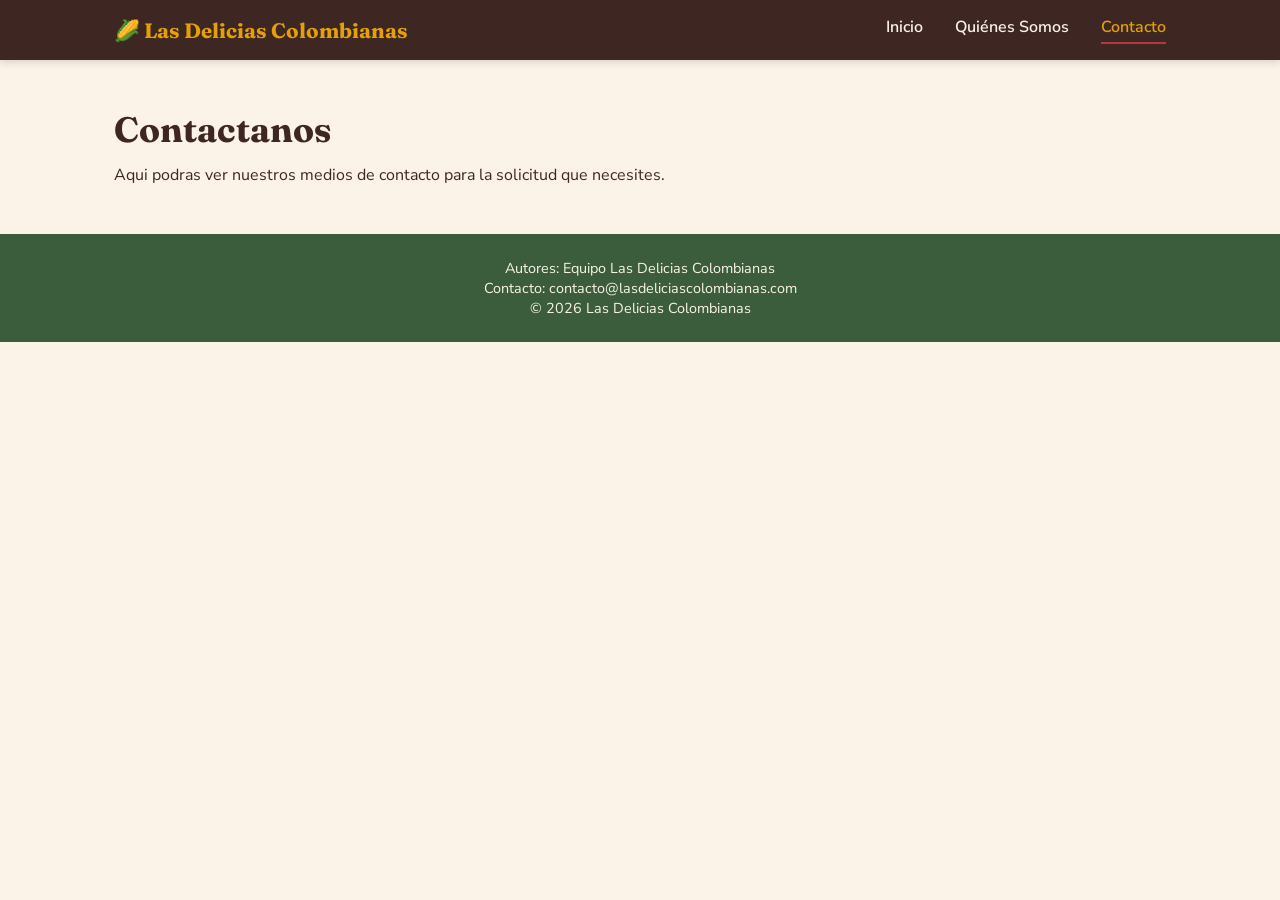
==== contacto.html @ 5845b5d7 "Menu de navegacion" ====
<!DOCTYPE html>
<html lang="es">
<head>
  <meta charset="UTF-8">
  <meta name="viewport" content="width=device-width, initial-scale=1.0">
  <title>Las Delicias Colombianas | Inicio</title>
  <link rel="stylesheet" href="styles.css">
  <link rel="preconnect" href="https://fonts.googleapis.com">
  <link href="https://fonts.googleapis.com/css2?family=Fraunces:wght@500;700&family=Nunito+Sans:wght@400;600&display=swap" rel="stylesheet">
</head>
<body>

  <header class="encabezado">
    <div class="nav-container">
      <a href="index.html" class="logo">🌽 Las Delicias Colombianas</a>
      <button class="menu-toggle" id="menu-toggle" aria-label="Abrir menú" aria-expanded="false">
        <span></span><span></span><span></span>
      </button>
      <nav class="main-nav" id="main-nav">
        <a href="index.html">Inicio</a>
        <a href="quienesSomos.html">Quiénes Somos</a>
        <a href="contacto.html" class="active">Contacto</a>
      </nav>
    </div>
  </header>

  <main>
    <section class="hero">
      <h1>Contactanos</h1>
      <p>Aqui podras ver nuestros medios de contacto para la solicitud que necesites.</p>
    </section>
  </main>

  <footer class="pie-pagina">
    <p>Autores: Equipo Las Delicias Colombianas</p>
    <p>Contacto: contacto@lasdeliciascolombianas.com</p>
    <p>&copy; 2026 Las Delicias Colombianas</p>
  </footer>

  <script src="menu.js"></script>
</body>
</html>
---- styles.css ----
:root{
      --crema: #FBF3E7;
  --mostaza: #E3A008;
  --rojo-aji: #B33A3A;
  --verde-cafe: #3B5D3C;
  --cafe-oscuro: #3E2723;
}

* {
  margin: 0;
  padding: 0;
  box-sizing: border-box;
}

body {
  font-family: 'Nunito Sans', sans-serif;
  background-color: var(--crema);
  color: var(--cafe-oscuro);
}

h1, h2, h3 {
  font-family: 'Fraunces', serif;
}


.encabezado {
  position: sticky; 
  top: 0;
  z-index: 100;
  background-color: var(--cafe-oscuro);
  box-shadow: 0 2px 8px rgba(0,0,0,0.15);
}


.nav-container {
  max-width: 1100px;
  margin: 0 auto;
  display: flex;
  align-items: center;
  justify-content: space-between;
  padding: 1rem 1.5rem;
}


.logo {
  color: var(--mostaza);
  font-family: 'Fraunces', serif;
  font-weight: 700;
  font-size: 1.3rem;
  text-decoration: none;
}


.main-nav {
  display: flex;
  gap: 2rem;
}


.main-nav a {
  color: var(--crema);
  text-decoration: none;
  font-weight: 600;
  padding-bottom: 4px;
  border-bottom: 2px solid transparent;
  transition: border-color 0.2s ease, color 0.2s ease;
}


.main-nav a:hover {
  color: var(--mostaza);
}


.main-nav a.active {
  border-bottom: 2px solid var(--rojo-aji);
  color: var(--mostaza);
}


.menu-toggle {
  display: none;
  flex-direction: column;
  gap: 5px;
  background: none;
  border: none;
  cursor: pointer;
}


.menu-toggle span {
  width: 25px;
  height: 3px;
  background-color: var(--crema);
}



@media (max-width: 768px) {
  .menu-toggle {
    display: flex;
  }

  .main-nav {
    display: none;
    flex-direction: column;
    width: 100%;
    text-align: center;
    background-color: var(--cafe-oscuro);
    position: absolute;
    top: 100%;
    left: 0;
    padding: 1rem 0;
  }

  .main-nav.open {
    display: flex;
  }
}


main {
  max-width: 1100px;
  margin: 0 auto;
  padding: 3rem 1.5rem;
}

.hero h1 {
  font-size: 2.2rem;
  margin-bottom: 0.8rem;
}

.pie-pagina {
  background-color: var(--verde-cafe);
  color: var(--crema);
  text-align: center;
  padding: 1.5rem;
  font-size: 0.9rem;
}
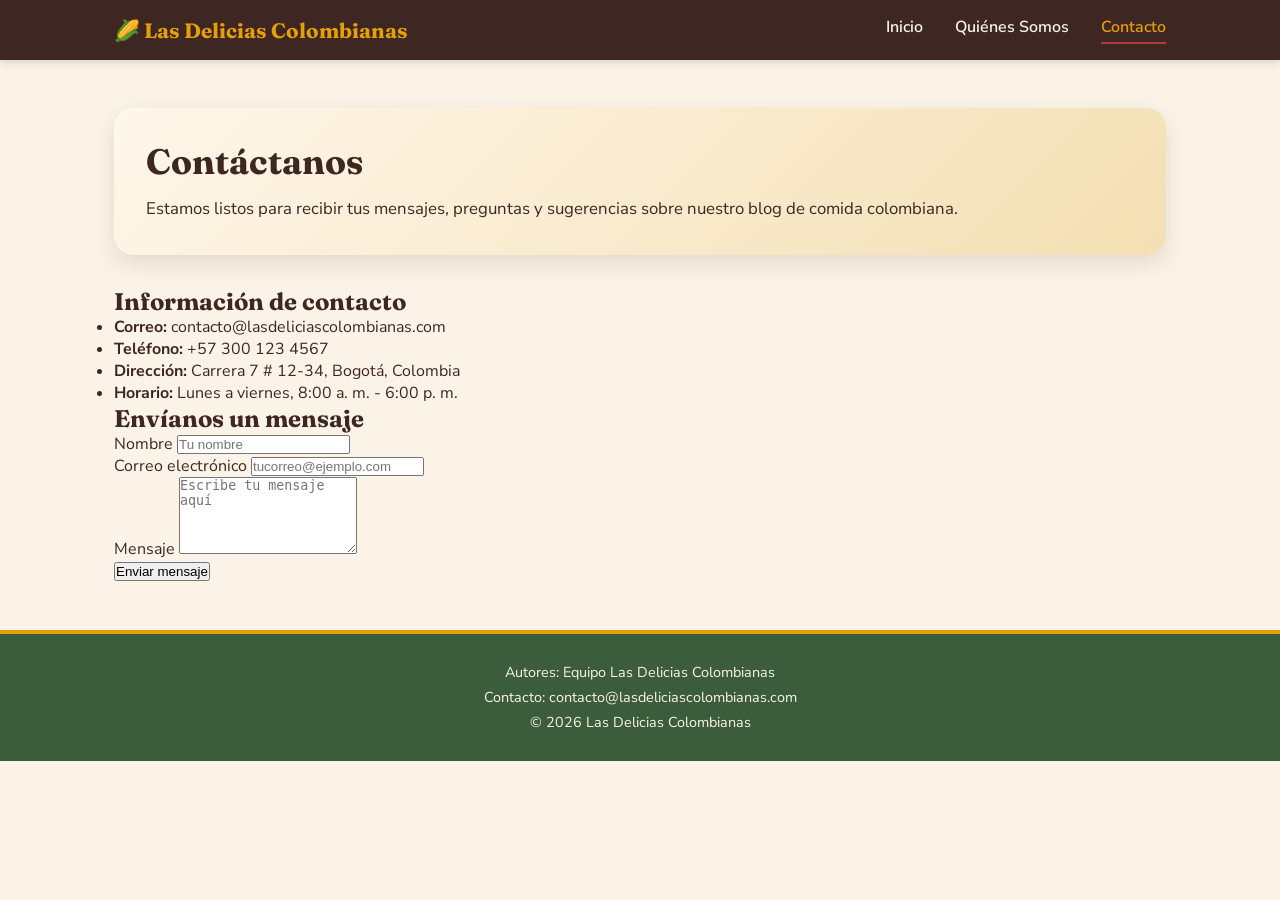
==== commit 42ae045a: "pagina de contacto" ====
--- a/contacto.html
+++ b/contacto.html
@@ -3,7 +3,7 @@
 <head>
   <meta charset="UTF-8">
   <meta name="viewport" content="width=device-width, initial-scale=1.0">
-  <title>Las Delicias Colombianas | Inicio</title>
+  <title>Las Delicias Colombianas | Contacto</title>
   <link rel="stylesheet" href="styles.css">
   <link rel="preconnect" href="https://fonts.googleapis.com">
   <link href="https://fonts.googleapis.com/css2?family=Fraunces:wght@500;700&family=Nunito+Sans:wght@400;600&display=swap" rel="stylesheet">
@@ -25,9 +25,38 @@
   </header>
 
   <main>
-    <section class="hero">
-      <h1>Contactanos</h1>
-      <p>Aqui podras ver nuestros medios de contacto para la solicitud que necesites.</p>
+    <section class="hero hero-contacto">
+      <h1>Contáctanos</h1>
+      <p>Estamos listos para recibir tus mensajes, preguntas y sugerencias sobre nuestro blog de comida colombiana.</p>
+    </section>
+
+    <section class="contacto-layout">
+      <article class="contact-card">
+        <h2>Información de contacto</h2>
+        <ul class="contact-list">
+          <li><strong>Correo:</strong> contacto@lasdeliciascolombianas.com</li>
+          <li><strong>Teléfono:</strong> +57 300 123 4567</li>
+          <li><strong>Dirección:</strong> Carrera 7 # 12-34, Bogotá, Colombia</li>
+          <li><strong>Horario:</strong> Lunes a viernes, 8:00 a. m. - 6:00 p. m.</li>
+        </ul>
+      </article>
+
+      <form class="contact-card form-card">
+        <h2>Envíanos un mensaje</h2>
+        <div class="form-group">
+          <label for="nombre">Nombre</label>
+          <input type="text" id="nombre" name="nombre" placeholder="Tu nombre">
+        </div>
+        <div class="form-group">
+          <label for="correo">Correo electrónico</label>
+          <input type="email" id="correo" name="correo" placeholder="tucorreo@ejemplo.com">
+        </div>
+        <div class="form-group">
+          <label for="mensaje">Mensaje</label>
+          <textarea id="mensaje" name="mensaje" rows="5" placeholder="Escribe tu mensaje aquí"></textarea>
+        </div>
+        <button type="submit">Enviar mensaje</button>
+      </form>
     </section>
   </main>
 
--- a/styles.css
+++ b/styles.css
@@ -125,9 +125,23 @@
   padding: 3rem 1.5rem;
 }
 
+.hero {
+  background: linear-gradient(135deg, #fff7eb 0%, #f3dfb2 100%);
+  padding: 2rem;
+  border-radius: 20px;
+  box-shadow: 0 8px 20px rgba(62, 39, 35, 0.12);
+  margin-bottom: 2rem;
+}
+
 .hero h1 {
   font-size: 2.2rem;
   margin-bottom: 0.8rem;
+  color: var(--cafe-oscuro);
+}
+
+.hero p {
+  line-height: 1.6;
+  font-size: 1.05rem;
 }
 
 .pie-pagina {
@@ -136,4 +150,9 @@
   text-align: center;
   padding: 1.5rem;
   font-size: 0.9rem;
-}+  border-top: 4px solid var(--mostaza);
+}
+
+.pie-pagina p {
+  margin: 0.3rem 0;
+}
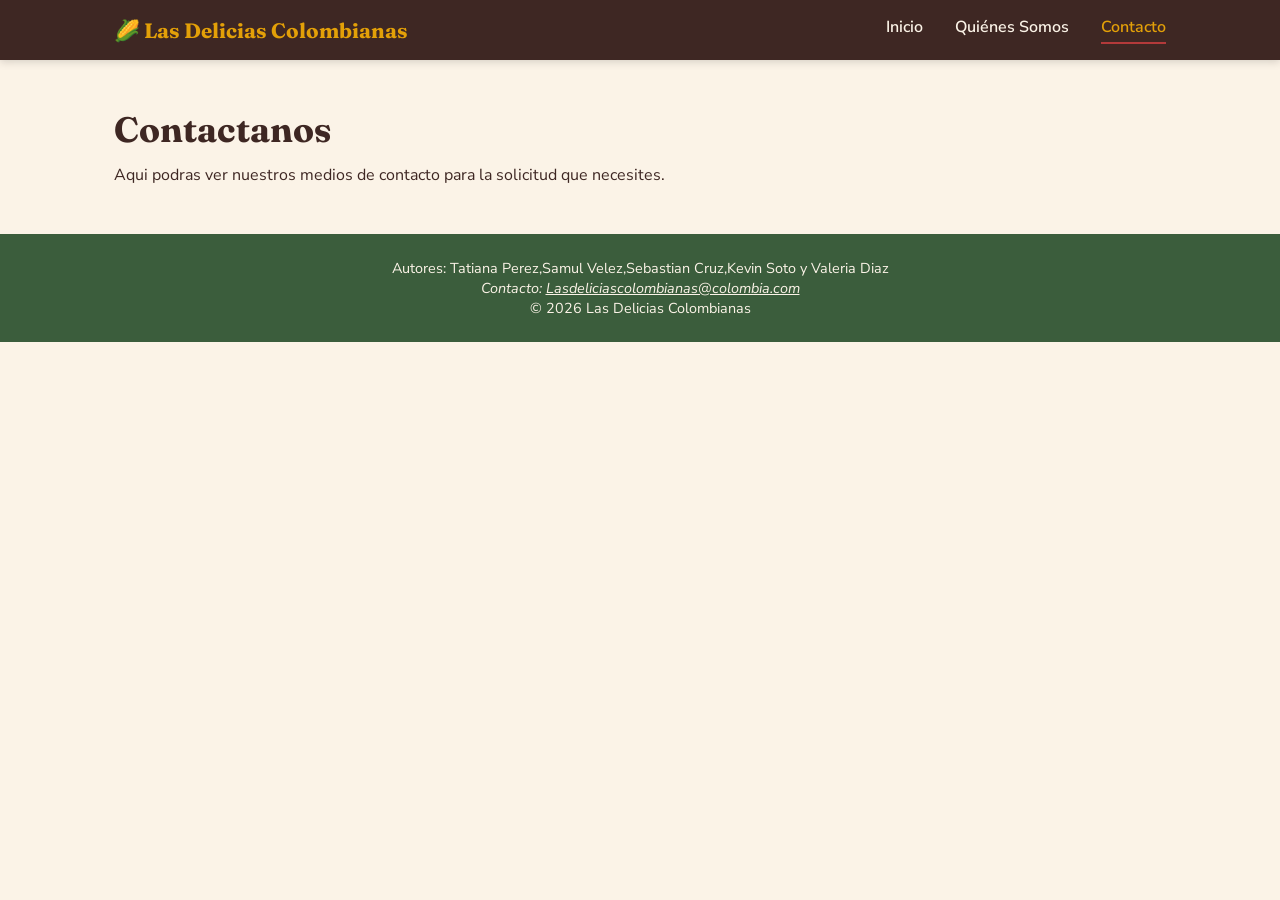
==== commit 7df2fc98: "cambios pie de pagina" ====
--- a/contacto.html
+++ b/contacto.html
@@ -3,7 +3,7 @@
 <head>
   <meta charset="UTF-8">
   <meta name="viewport" content="width=device-width, initial-scale=1.0">
-  <title>Las Delicias Colombianas | Contacto</title>
+  <title>Las Delicias Colombianas | Inicio</title>
   <link rel="stylesheet" href="styles.css">
   <link rel="preconnect" href="https://fonts.googleapis.com">
   <link href="https://fonts.googleapis.com/css2?family=Fraunces:wght@500;700&family=Nunito+Sans:wght@400;600&display=swap" rel="stylesheet">
@@ -25,44 +25,18 @@
   </header>
 
   <main>
-    <section class="hero hero-contacto">
-      <h1>Contáctanos</h1>
-      <p>Estamos listos para recibir tus mensajes, preguntas y sugerencias sobre nuestro blog de comida colombiana.</p>
-    </section>
-
-    <section class="contacto-layout">
-      <article class="contact-card">
-        <h2>Información de contacto</h2>
-        <ul class="contact-list">
-          <li><strong>Correo:</strong> contacto@lasdeliciascolombianas.com</li>
-          <li><strong>Teléfono:</strong> +57 300 123 4567</li>
-          <li><strong>Dirección:</strong> Carrera 7 # 12-34, Bogotá, Colombia</li>
-          <li><strong>Horario:</strong> Lunes a viernes, 8:00 a. m. - 6:00 p. m.</li>
-        </ul>
-      </article>
-
-      <form class="contact-card form-card">
-        <h2>Envíanos un mensaje</h2>
-        <div class="form-group">
-          <label for="nombre">Nombre</label>
-          <input type="text" id="nombre" name="nombre" placeholder="Tu nombre">
-        </div>
-        <div class="form-group">
-          <label for="correo">Correo electrónico</label>
-          <input type="email" id="correo" name="correo" placeholder="tucorreo@ejemplo.com">
-        </div>
-        <div class="form-group">
-          <label for="mensaje">Mensaje</label>
-          <textarea id="mensaje" name="mensaje" rows="5" placeholder="Escribe tu mensaje aquí"></textarea>
-        </div>
-        <button type="submit">Enviar mensaje</button>
-      </form>
+    <section class="hero">
+      <h1>Contactanos</h1>
+      <p>Aqui podras ver nuestros medios de contacto para la solicitud que necesites.</p>
     </section>
   </main>
 
   <footer class="pie-pagina">
-    <p>Autores: Equipo Las Delicias Colombianas</p>
-    <p>Contacto: contacto@lasdeliciascolombianas.com</p>
+    <p>Autores: Tatiana Perez,Samul Velez,Sebastian Cruz,Kevin Soto y Valeria Diaz </p>
+    <address>
+        Contacto:
+        <a class="gmail" href= "mailto:Lasdeliciascolombianas@colombia.com">Lasdeliciascolombianas@colombia.com</a>
+     </address>
     <p>&copy; 2026 Las Delicias Colombianas</p>
   </footer>
 
--- a/styles.css
+++ b/styles.css
@@ -125,23 +125,9 @@
   padding: 3rem 1.5rem;
 }
 
-.hero {
-  background: linear-gradient(135deg, #fff7eb 0%, #f3dfb2 100%);
-  padding: 2rem;
-  border-radius: 20px;
-  box-shadow: 0 8px 20px rgba(62, 39, 35, 0.12);
-  margin-bottom: 2rem;
-}
-
 .hero h1 {
   font-size: 2.2rem;
   margin-bottom: 0.8rem;
-  color: var(--cafe-oscuro);
-}
-
-.hero p {
-  line-height: 1.6;
-  font-size: 1.05rem;
 }
 
 .pie-pagina {
@@ -150,9 +136,15 @@
   text-align: center;
   padding: 1.5rem;
   font-size: 0.9rem;
-  border-top: 4px solid var(--mostaza);
 }
-
-.pie-pagina p {
-  margin: 0.3rem 0;
+.piedDePagina {
+  background-color: var(--verde-cafe);
+  color: var(--crema);
+  text-align: center;
+  padding: 1.5rem;
+  font-size: 0.9rem;
+  
 }
+.gmail{
+  color: var(--crema);
+}
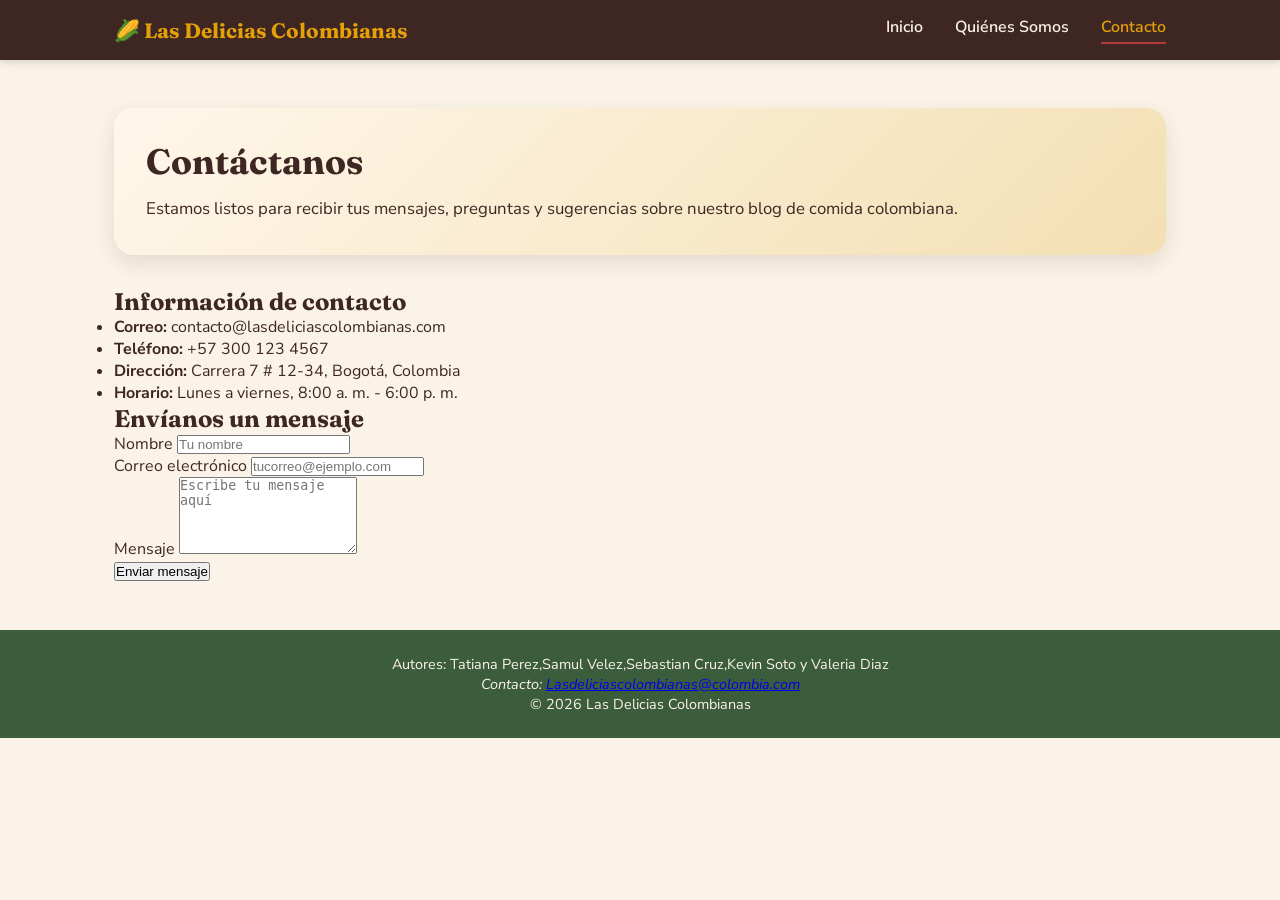
==== commit 9926a294: "Merge branch 'main' of https://github.com/tatianaSuancha/TIFC2DEV-SDPF6-Simulaci-n-de-Proyecto-SCRUM" ====
--- a/contacto.html
+++ b/contacto.html
@@ -3,7 +3,7 @@
 <head>
   <meta charset="UTF-8">
   <meta name="viewport" content="width=device-width, initial-scale=1.0">
-  <title>Las Delicias Colombianas | Inicio</title>
+  <title>Las Delicias Colombianas | Contacto</title>
   <link rel="stylesheet" href="styles.css">
   <link rel="preconnect" href="https://fonts.googleapis.com">
   <link href="https://fonts.googleapis.com/css2?family=Fraunces:wght@500;700&family=Nunito+Sans:wght@400;600&display=swap" rel="stylesheet">
@@ -25,9 +25,38 @@
   </header>
 
   <main>
-    <section class="hero">
-      <h1>Contactanos</h1>
-      <p>Aqui podras ver nuestros medios de contacto para la solicitud que necesites.</p>
+    <section class="hero hero-contacto">
+      <h1>Contáctanos</h1>
+      <p>Estamos listos para recibir tus mensajes, preguntas y sugerencias sobre nuestro blog de comida colombiana.</p>
+    </section>
+
+    <section class="contacto-layout">
+      <article class="contact-card">
+        <h2>Información de contacto</h2>
+        <ul class="contact-list">
+          <li><strong>Correo:</strong> contacto@lasdeliciascolombianas.com</li>
+          <li><strong>Teléfono:</strong> +57 300 123 4567</li>
+          <li><strong>Dirección:</strong> Carrera 7 # 12-34, Bogotá, Colombia</li>
+          <li><strong>Horario:</strong> Lunes a viernes, 8:00 a. m. - 6:00 p. m.</li>
+        </ul>
+      </article>
+
+      <form class="contact-card form-card">
+        <h2>Envíanos un mensaje</h2>
+        <div class="form-group">
+          <label for="nombre">Nombre</label>
+          <input type="text" id="nombre" name="nombre" placeholder="Tu nombre">
+        </div>
+        <div class="form-group">
+          <label for="correo">Correo electrónico</label>
+          <input type="email" id="correo" name="correo" placeholder="tucorreo@ejemplo.com">
+        </div>
+        <div class="form-group">
+          <label for="mensaje">Mensaje</label>
+          <textarea id="mensaje" name="mensaje" rows="5" placeholder="Escribe tu mensaje aquí"></textarea>
+        </div>
+        <button type="submit">Enviar mensaje</button>
+      </form>
     </section>
   </main>
 
--- a/styles.css
+++ b/styles.css
@@ -125,9 +125,23 @@
   padding: 3rem 1.5rem;
 }
 
+.hero {
+  background: linear-gradient(135deg, #fff7eb 0%, #f3dfb2 100%);
+  padding: 2rem;
+  border-radius: 20px;
+  box-shadow: 0 8px 20px rgba(62, 39, 35, 0.12);
+  margin-bottom: 2rem;
+}
+
 .hero h1 {
   font-size: 2.2rem;
   margin-bottom: 0.8rem;
+  color: var(--cafe-oscuro);
+}
+
+.hero p {
+  line-height: 1.6;
+  font-size: 1.05rem;
 }
 
 .pie-pagina {
@@ -136,15 +150,4 @@
   text-align: center;
   padding: 1.5rem;
   font-size: 0.9rem;
-}
-.piedDePagina {
-  background-color: var(--verde-cafe);
-  color: var(--crema);
-  text-align: center;
-  padding: 1.5rem;
-  font-size: 0.9rem;
-  
-}
-.gmail{
-  color: var(--crema);
 }
